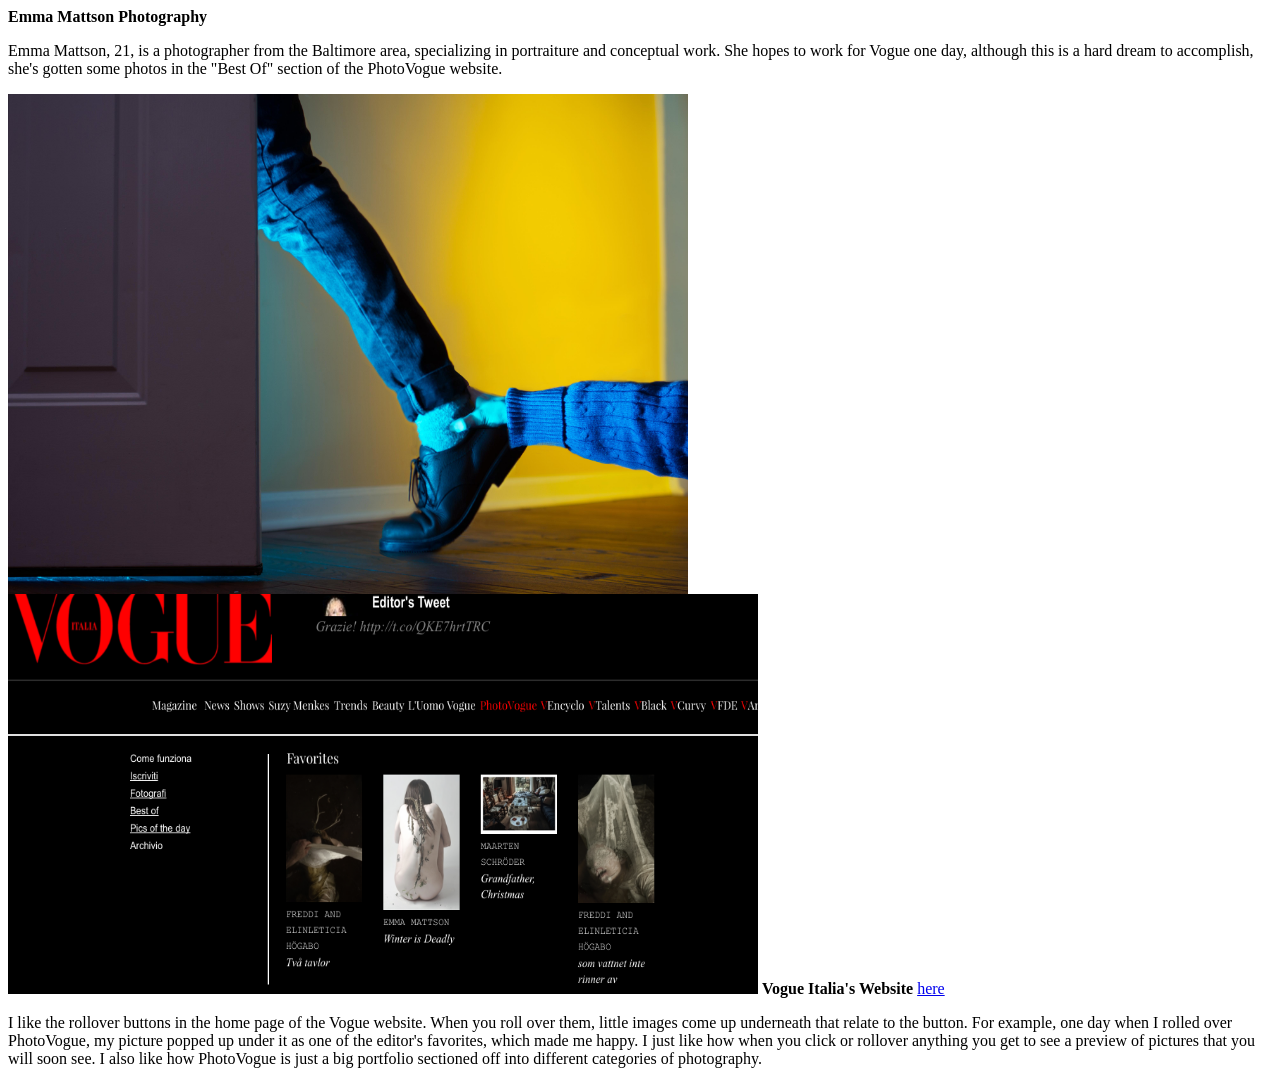
==== emma-mattson.html @ 65593153 "add personal website files" ====
<html>
	<head> <b>Emma Mattson Photography</b>
		<title> Emma Mattson </title> 
	</head>
	<body> 
	<p> Emma Mattson, 21, is a photographer from the Baltimore area, specializing in portraiture and conceptual work. She hopes to work for Vogue one day, although this is a hard dream to accomplish, she's gotten some photos in the "Best Of" section of the PhotoVogue website. </p>
	
	<img src="./images/daddy-issues.jpg" height="500" width="680" >
	</body>
	<img src="./images/vogue.jpg" height= "400" width="750"
	
<h2> <b> Vogue Italia's Website</b> 
 	<body>
 	<a href="http://www.vogue.it">here </a> </h2>
 	
 	<p> I like the rollover buttons in the home page of the Vogue website. When you roll over them, little images come up underneath that relate to the button.  For example, one day when I rolled over PhotoVogue, my picture popped up under it as one of the editor's favorites, which made me happy.  I just like how when you click or rollover anything you get to see a preview of pictures that you will soon see.  I also like how PhotoVogue is just a big portfolio sectioned off into different categories of photography.  </p>
	</body>
	
	</html>
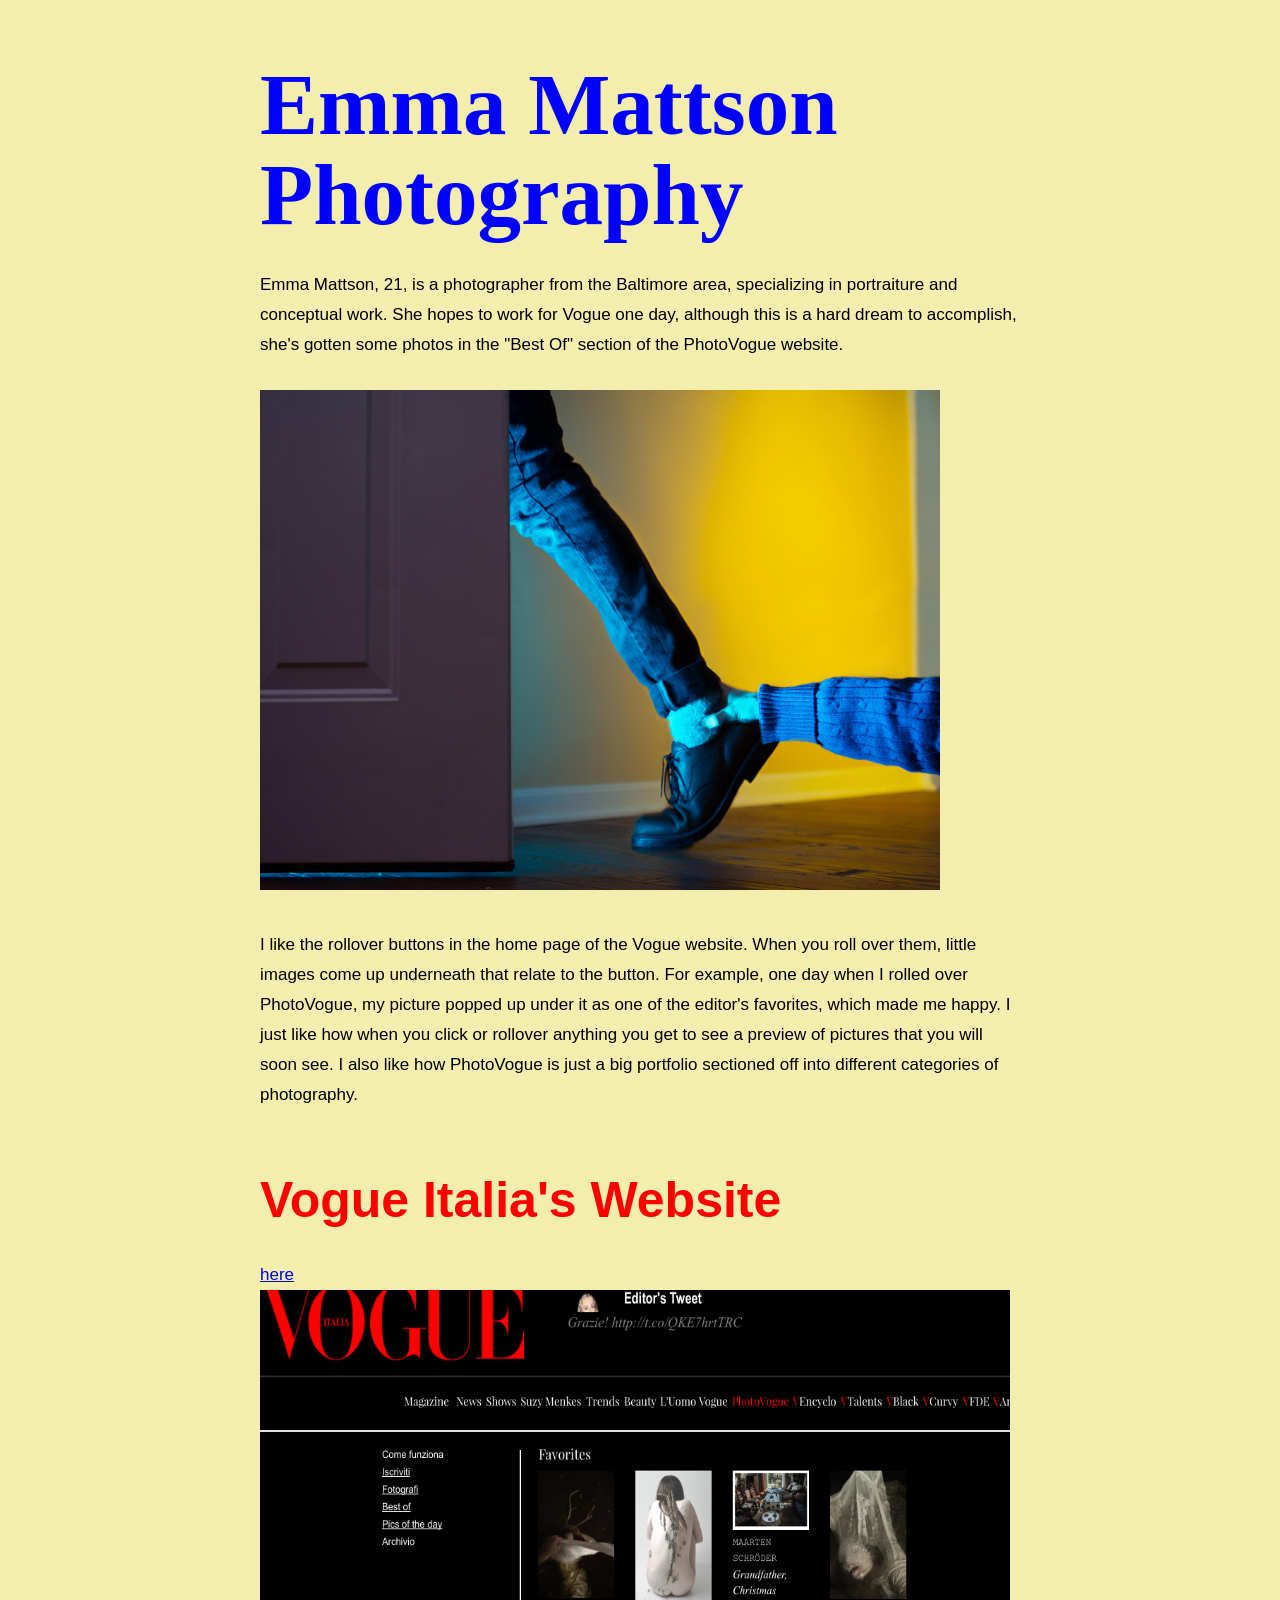
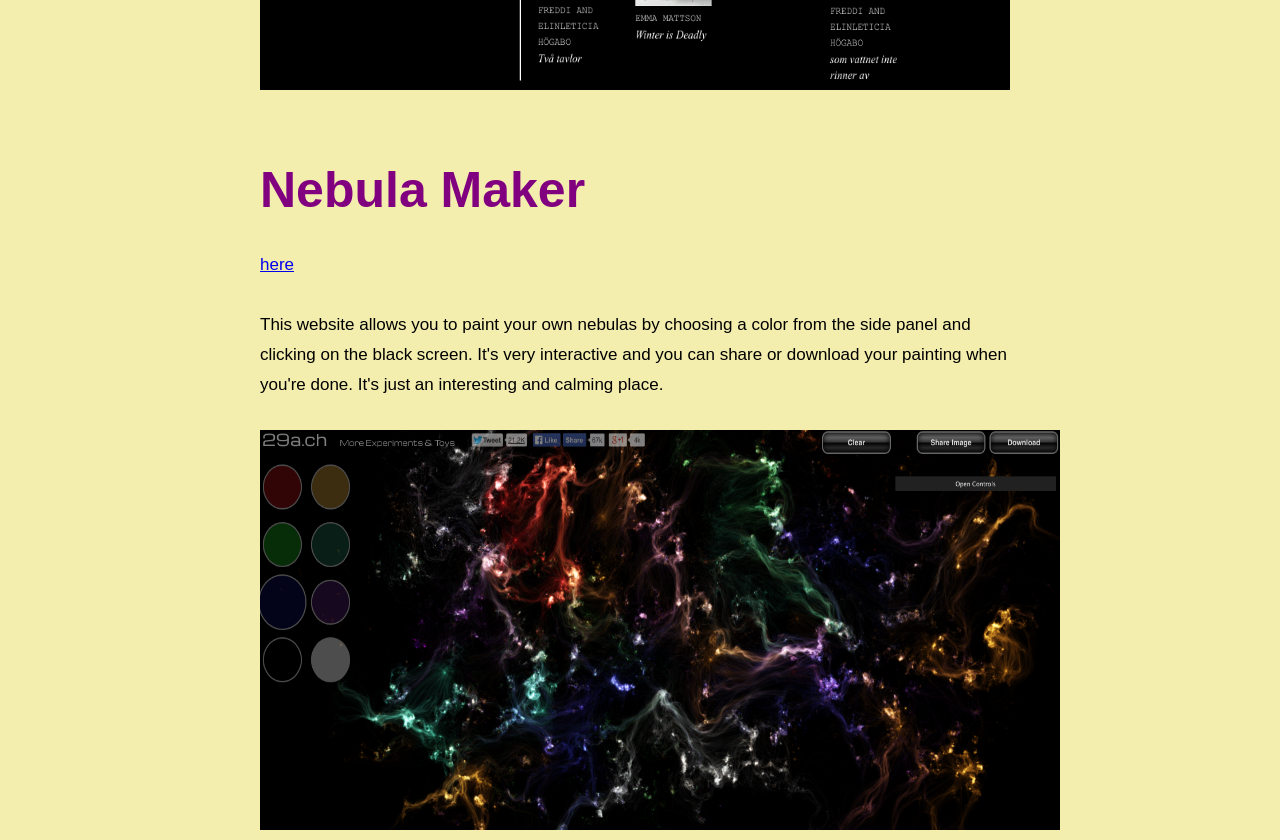
==== commit 948e24a4: "emma mattson css" ====
--- a/emma-mattson.html
+++ b/emma-mattson.html
@@ -1,19 +1,36 @@
+<!DOCTYPE html>
 <html>
-	<head> <b>Emma Mattson Photography</b>
-		<title> Emma Mattson </title> 
-	</head>
+<head> <link href='http://fonts.googleapis.com/css?family=Poiret+One' rel='stylesheet' type='text/css'>
+    <title>Emma Mattson Photography</title>
+    <link rel="stylesheet" href="style.css">
+</head>
+	
+	<h1> <b style="color: blue">Emma Mattson Photography</b>
+		<title> Emma Mattson </title>
+		
+
+	</h1>
+	
 	<body> 
-	<p> Emma Mattson, 21, is a photographer from the Baltimore area, specializing in portraiture and conceptual work. She hopes to work for Vogue one day, although this is a hard dream to accomplish, she's gotten some photos in the "Best Of" section of the PhotoVogue website. </p>
+	
+	
+<p> 
+	 Emma Mattson, 21, is a photographer from the Baltimore area, specializing in portraiture and conceptual work. She hopes to work for Vogue one day, although this is a hard dream to accomplish, she's gotten some photos in the "Best Of" section of the PhotoVogue website. </p>
 	
 	<img src="./images/daddy-issues.jpg" height="500" width="680" >
-	</body>
-	<img src="./images/vogue.jpg" height= "400" width="750"
 	
-<h2> <b> Vogue Italia's Website</b> 
- 	<body>
- 	<a href="http://www.vogue.it">here </a> </h2>
+	
  	
  	<p> I like the rollover buttons in the home page of the Vogue website. When you roll over them, little images come up underneath that relate to the button.  For example, one day when I rolled over PhotoVogue, my picture popped up under it as one of the editor's favorites, which made me happy.  I just like how when you click or rollover anything you get to see a preview of pictures that you will soon see.  I also like how PhotoVogue is just a big portfolio sectioned off into different categories of photography.  </p>
 	</body>
+	<h2> <h2 style="color: red"> Vogue Italia's Website</h2> 
+ 	
+ 	<a href="http://www.vogue.it">here </a> </h2>
+	<img src="./images/vogue.jpg" height= "400" width="750"
 	
+	<h3> <h2 style="color:purple"> Nebula Maker </h3> 
+	<a href="http://29a.ch/sandbox/2011/neonflames/#">here</a> 
+	<p> This website allows you to paint your own nebulas by choosing a color from the side panel and clicking on the black screen.  It's very interactive and you can share or download your painting when you're done.  It's just an interesting and calming place. </p>
+ 	<img src="./images/nebula.jpg" height= "400" width="800"  
+ 	
 	</html>
--- a/style.css
+++ b/style.css
@@ -0,0 +1,60 @@
+/* css */
+
+
+
+body { background-color: #f3edae; 
+font-family: 'Raleway', sans-serif;
+  font-size: 17px;
+  line-height: 30px;
+  max-width: 760px;
+  margin: 0 auto;
+}
+h1 {font-family: 'Lobster', cursive;
+  font-size: 87px;
+  line-height: 90px;
+  margin-top: 60px;
+  margin-bottom: 30px;
+}
+h2 {
+  font-size: 50px;
+  line-height: 60px;
+  margin-top: 60px;
+  margin-bottom: 30px;
+}
+h3 {
+  font-size: 29px;
+  line-height: 30px;
+  margin-top: 30px;
+  margin-bottom: 30px;
+}
+h4 {
+  font-size: 17px;
+  line-height: 30px;
+  margin-top: 30px;
+  margin-bottom: 30px;
+}
+p, ul, ol, pre, table, blockquote {
+  margin-top: 30px;
+  margin-bottom: 30px;
+}
+
+/* Sanitation */
+hr {
+  border: 1px solid;
+  margin: -1px 0;
+}
+ul ul, ol ol, ul ol, ol ul {
+  margin-top: 0;
+  margin-bottom: 0;
+}
+b, strong, em, small, code {
+  line-height: 1;
+}
+sup, sub {
+  vertical-align: baseline;
+  position: relative;
+  top: -0.4em;
+}
+sub {
+  top: 0.4em;
+}
